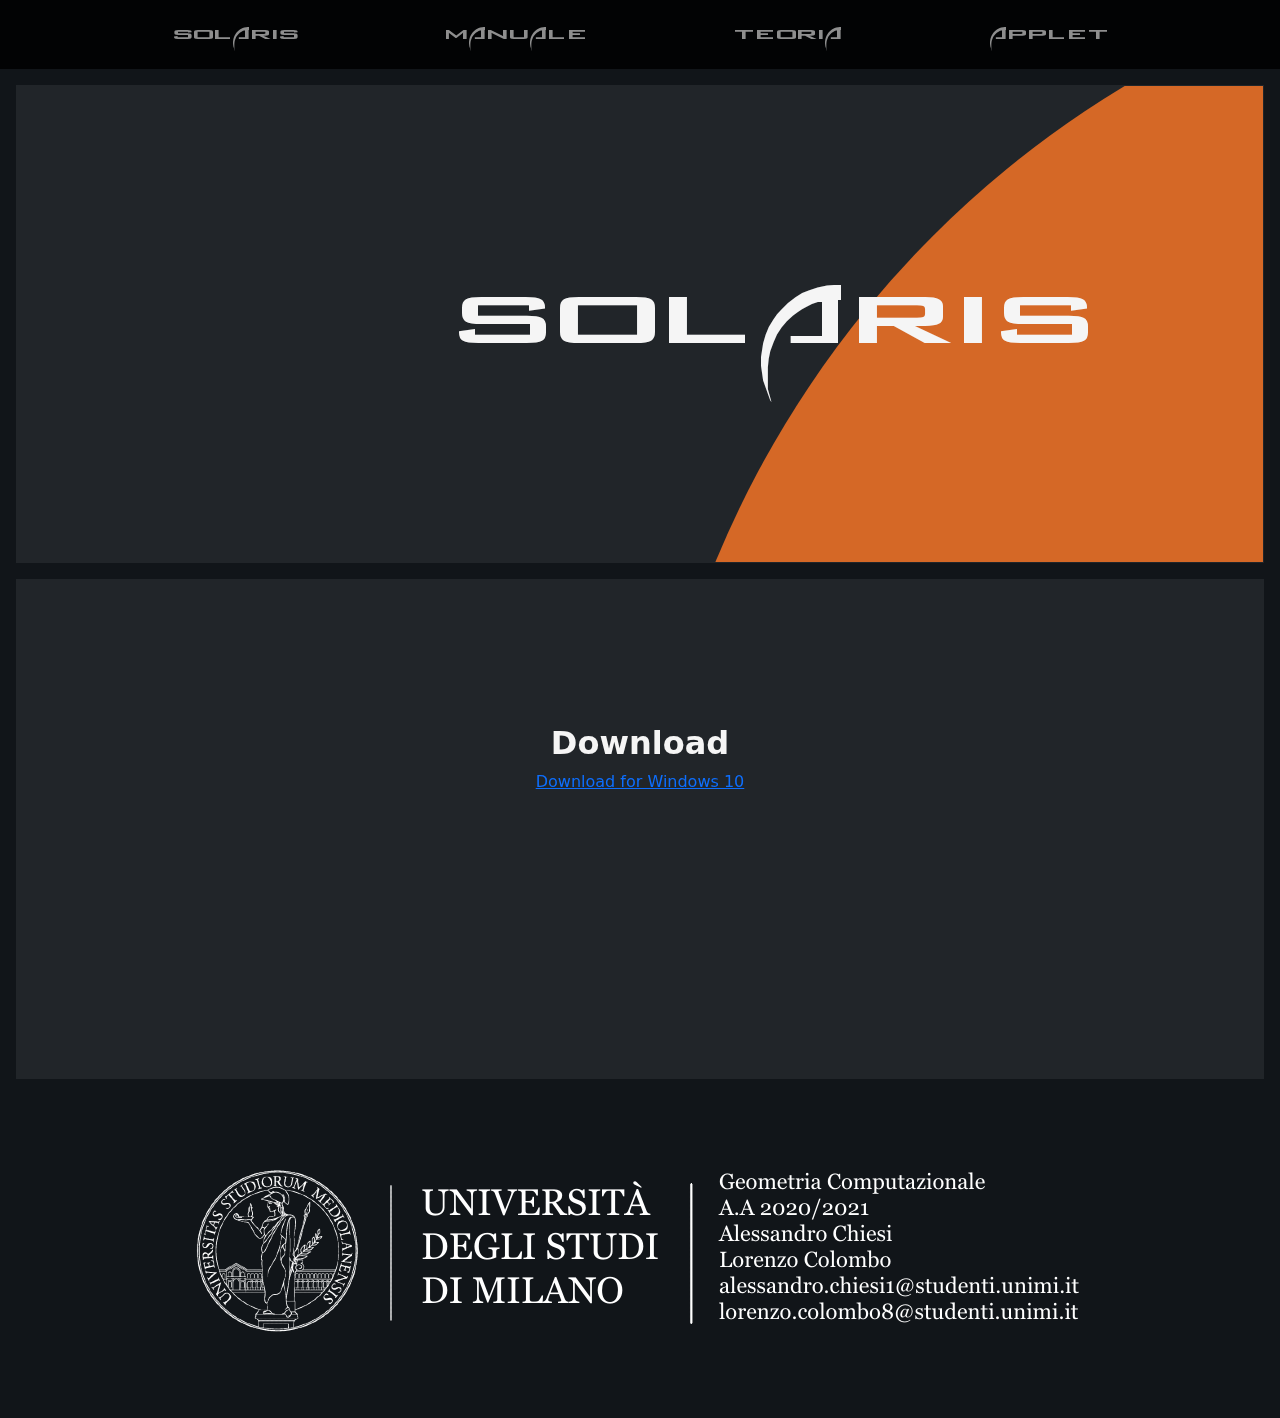
==== resources/applet.html @ 57b8b564 "linux build" ====
<!doctype html>
<html lang="en">
  <head>
    <meta charset="utf-8">
    <meta name="viewport" content="width=device-width, initial-scale=1">
    <meta name="description" content="">
    <meta name="author" content="Mark Otto, Jacob Thornton, and Bootstrap contributors">
    <meta name="generator" content="Hugo 0.83.1">
    <title>Solaris</title>

    <link rel="canonical" href="https://getbootstrap.com/docs/5.0/examples/product/">

    

    <!-- Bootstrap core CSS -->
    <link href="../assets/dist/css/bootstrap.min.css" rel="stylesheet">

    <style>
      .bd-placeholder-img {
        font-size: 1.125rem;
        text-anchor: middle;
        -webkit-user-select: none;
        -moz-user-select: none;
        user-select: none;
      }

      @media (min-width: 768px) {
        .bd-placeholder-img-lg {
          font-size: 3.5rem;
        }
      }
    </style>

    
    <!-- Custom styles for this template -->
    <link href="product.css" rel="stylesheet">

  </head>
  <body style="background-color:#111519">
    
<header class="site-header sticky-top py-1">
  <nav class="container d-flex flex-column flex-md-row justify-content-between">
    <a class="menu-link py-2 d-none d-md-inline-block" href="./index.html">Solaris</a>
    <a class="menu-link py-2 d-none d-md-inline-block" href="manuale.html">Manuale</a>
    <a class="menu-link py-2 d-none d-md-inline-block" href="teoria.html">Teoria</a>
    <a class="menu-link py-2 d-none d-md-inline-block" href="#">Applet</a>
  </nav>
</header>

<main>
  <div id="titlepanel" class="position-relative overflow-hidden p-3 p-md-5 m-md-3 text-center bg-dark">
    <div class="planet"></div>
    <div id="mainpanel" class="col-md-5 p-lg-5 mx-auto my-5" style="position:relative">
      
      <h1 style="font-family:Solaris;font-size:150px" class="display-4 fw-normal">Solaris</h1>
    </div>
  </div>
  <div id="titlepanel" class="position-relative overflow-hidden p-3 p-md-5 m-md-3 text-center bg-dark">
    <div id="mainpanel" class="col-md-8 p-lg-5 mx-auto my-5" style="position:relative">
     <div id="outline-container-org5c8eee5" class="outline-2">
       <h2 class="paragtitle"id="org5c8eee5">Download</h2>
       <div class="outline-text-2" id="text-1">
	   <a href="how.png" download="Solaris"> Download for Windows 10</a>  
       </div>
     </div>
</main>















<footer class="container py-5">
   <div class="figure">
     <p><img src="./unimi.png" alt="dotprod.png" />
     </p>
   </div>
  <!--<div class="row">
    <div class="col-12 col-md">
      
      <svg xmlns="http://www.w3.org/2000/svg" width="24" height="24" fill="none" stroke="currentColor" stroke-linecap="round" stroke-linejoin="round" stroke-width="2" class="d-block mb-2" role="img" viewBox="0 0 24 24"><title>Product</title><circle cx="12" cy="12" r="10"/><path d="M14.31 8l5.74 9.94M9.69 8h11.48M7.38 12l5.74-9.94M9.69 16L3.95 6.06M14.31 16H2.83m13.79-4l-5.74 9.94"/></svg>
      <small class="d-block mb-3 text-muted">&copy; 2017–2021</small>
    </div>--->
</footer>


<script src="../assets/dist/js/bootstrap.bundle.min.js"></script>

      
  </body>
</html>
---- resources/product.css ----
.container {
  max-width: 960px;
}

/*
 * Custom translucent site header
 */

.site-header {
  background-color: rgba(0, 0, 0, .85);
  -webkit-backdrop-filter: saturate(180%) blur(20px);
  backdrop-filter: saturate(180%) blur(20px);
}
.site-header a {
  color: #8e8e8e;
  transition: color .15s ease-in-out;
}
.site-header a:hover {
  color: #fff;
  text-decoration: none;
}

/*
 * Dummy devices (replace them with your own or something else entirely!)
 */

.product-device {
  position: absolute;
  right: 10%;
  bottom: -30%;
  width: 300px;
  height: 540px;
  background-color: #333;
  border-radius: 21px;
  transform: rotate(30deg);
}

#circle {
      width: 90px;
      height: 9x0px;
      -webkit-border-radius: 25px;
      -moz-border-radius: 25px;
      border-radius: 25px;
      background: red;
    }

.product-device::before {
  position: absolute;
  top: 10%;
  right: 10px;
  bottom: 10%;
  left: 10px;
  content: "";
  background-color: rgba(255, 255, 255, .1);
  border-radius: 5px;
}

#gametitle {
    font-family:Solaris;
    font-size: 160px;
}

.product-device-2 {
  top: -25%;
  right: auto;
  bottom: 0;
  left: 5%;
  background-color: #e5e5e5;
}


/*
 * Extra utilities
 */

.flex-equal > * {
  flex: 1;
}
@media (min-width: 768px) {
  .flex-md-equal > * {
    flex: 1;
  }
}


@font-face {
    font-family: "Solaris";
    src: url("./Backslash-Yzgo.ttf");
}

@font-face {
    font-family: "Cantarell";
    src: url("./Cantarell-Bold.ttf");
}

.planet {
    position: absolute;
    top : -30%;
    left: 50%;
    height: 2000px;
    width: 2000px;
    background-color: #d56826;
    border-radius: 50%;
    z-index = -1;
    /*display: inline-block;*/
}

#mainpanel {
    color: whitesmoke;
}

#titlepanel {
    border-style: solid;
    border-width: 1px;
    border-color: #212529;
    radius: 30%;
    
}

.menu-link {
    text-decoration: none;
    font-family: Solaris;
    font-size: 30px;
}

p {
    text-align: left;
    font-size: 20px;
}

ol, ul {
    text-align: left;
    font-size: 20px;
}

.paragtitle {
    font-size: 32px;
    font-weight: bold;
}

.outline-2 {
    margin-bottom: 140px;
}


.title  { text-align: center;
             margin-bottom: .2em; }
  .subtitle { text-align: center;
              font-size: medium;
              font-weight: bold;
              margin-top:0; }
  .todo   { font-family: monospace; color: red; }
  .done   { font-family: monospace; color: green; }
  .priority { font-family: monospace; color: orange; }
  .tag    { background-color: #eee; font-family: monospace;
            padding: 2px; font-size: 80%; font-weight: normal; }
  .timestamp { color: #bebebe; }
  .timestamp-kwd { color: #5f9ea0; }
  .org-right  { margin-left: auto; margin-right: 0px;  text-align: right; }
  .org-left   { margin-left: 0px;  margin-right: auto; text-align: left; }
  .org-center { margin-left: auto; margin-right: auto; text-align: center; }
  .underline { text-decoration: underline; }
  #postamble p, #preamble p { font-size: 90%; margin: .2em; }
  p.verse { margin-left: 3%; }
  pre {
    border: 1px solid #ccc;
    box-shadow: 3px 3px 3px #eee;
    padding: 8pt;
    font-family: monospace;
    overflow: auto;
    margin: 1.2em;
  }
  pre.src {
    position: relative;
    overflow: visible;
    padding-top: 1.2em;
  }
  pre.src:before {
    display: none;
    position: absolute;
    background-color: white;
    top: -10px;
    right: 10px;
    padding: 3px;
    border: 1px solid black;
  }
  pre.src:hover:before { display: inline;}
  /* Languages per Org manual */
  pre.src-asymptote:before { content: 'Asymptote'; }
  pre.src-awk:before { content: 'Awk'; }
  pre.src-C:before { content: 'C'; }
  /* pre.src-C++ doesn't work in CSS */
  pre.src-clojure:before { content: 'Clojure'; }
  pre.src-css:before { content: 'CSS'; }
  pre.src-D:before { content: 'D'; }
  pre.src-ditaa:before { content: 'ditaa'; }
  pre.src-dot:before { content: 'Graphviz'; }
  pre.src-calc:before { content: 'Emacs Calc'; }
  pre.src-emacs-lisp:before { content: 'Emacs Lisp'; }
  pre.src-fortran:before { content: 'Fortran'; }
  pre.src-gnuplot:before { content: 'gnuplot'; }
  pre.src-haskell:before { content: 'Haskell'; }
  pre.src-hledger:before { content: 'hledger'; }
  pre.src-java:before { content: 'Java'; }
  pre.src-js:before { content: 'Javascript'; }
  pre.src-latex:before { content: 'LaTeX'; }
  pre.src-ledger:before { content: 'Ledger'; }
  pre.src-lisp:before { content: 'Lisp'; }
  pre.src-lilypond:before { content: 'Lilypond'; }
  pre.src-lua:before { content: 'Lua'; }
  pre.src-matlab:before { content: 'MATLAB'; }
  pre.src-mscgen:before { content: 'Mscgen'; }
  pre.src-ocaml:before { content: 'Objective Caml'; }
  pre.src-octave:before { content: 'Octave'; }
  pre.src-org:before { content: 'Org mode'; }
  pre.src-oz:before { content: 'OZ'; }
  pre.src-plantuml:before { content: 'Plantuml'; }
  pre.src-processing:before { content: 'Processing.js'; }
  pre.src-python:before { content: 'Python'; }
  pre.src-R:before { content: 'R'; }
  pre.src-ruby:before { content: 'Ruby'; }
  pre.src-sass:before { content: 'Sass'; }
  pre.src-scheme:before { content: 'Scheme'; }
  pre.src-screen:before { content: 'Gnu Screen'; }
  pre.src-sed:before { content: 'Sed'; }
  pre.src-sh:before { content: 'shell'; }
  pre.src-sql:before { content: 'SQL'; }
  pre.src-sqlite:before { content: 'SQLite'; }
  /* additional languages in org.el's org-babel-load-languages alist */
  pre.src-forth:before { content: 'Forth'; }
  pre.src-io:before { content: 'IO'; }
  pre.src-J:before { content: 'J'; }
  pre.src-makefile:before { content: 'Makefile'; }
  pre.src-maxima:before { content: 'Maxima'; }
  pre.src-perl:before { content: 'Perl'; }
  pre.src-picolisp:before { content: 'Pico Lisp'; }
  pre.src-scala:before { content: 'Scala'; }
  pre.src-shell:before { content: 'Shell Script'; }
  pre.src-ebnf2ps:before { content: 'ebfn2ps'; }
  /* additional language identifiers per "defun org-babel-execute"
       in ob-*.el */
  pre.src-cpp:before  { content: 'C++'; }
  pre.src-abc:before  { content: 'ABC'; }
  pre.src-coq:before  { content: 'Coq'; }
  pre.src-groovy:before  { content: 'Groovy'; }
  /* additional language identifiers from org-babel-shell-names in
     ob-shell.el: ob-shell is the only babel language using a lambda to put
     the execution function name together. */
  pre.src-bash:before  { content: 'bash'; }
  pre.src-csh:before  { content: 'csh'; }
  pre.src-ash:before  { content: 'ash'; }
  pre.src-dash:before  { content: 'dash'; }
  pre.src-ksh:before  { content: 'ksh'; }
  pre.src-mksh:before  { content: 'mksh'; }
  pre.src-posh:before  { content: 'posh'; }
  /* Additional Emacs modes also supported by the LaTeX listings package */
  pre.src-ada:before { content: 'Ada'; }
  pre.src-asm:before { content: 'Assembler'; }
  pre.src-caml:before { content: 'Caml'; }
  pre.src-delphi:before { content: 'Delphi'; }
  pre.src-html:before { content: 'HTML'; }
  pre.src-idl:before { content: 'IDL'; }
  pre.src-mercury:before { content: 'Mercury'; }
  pre.src-metapost:before { content: 'MetaPost'; }
  pre.src-modula-2:before { content: 'Modula-2'; }
  pre.src-pascal:before { content: 'Pascal'; }
  pre.src-ps:before { content: 'PostScript'; }
  pre.src-prolog:before { content: 'Prolog'; }
  pre.src-simula:before { content: 'Simula'; }
  pre.src-tcl:before { content: 'tcl'; }
  pre.src-tex:before { content: 'TeX'; }
  pre.src-plain-tex:before { content: 'Plain TeX'; }
  pre.src-verilog:before { content: 'Verilog'; }
  pre.src-vhdl:before { content: 'VHDL'; }
  pre.src-xml:before { content: 'XML'; }
  pre.src-nxml:before { content: 'XML'; }
  /* add a generic configuration mode; LaTeX export needs an additional
     (add-to-list 'org-latex-listings-langs '(conf " ")) in .emacs */
  pre.src-conf:before { content: 'Configuration File'; }

  table { border-collapse:collapse; }
  caption.t-above { caption-side: top; }
  caption.t-bottom { caption-side: bottom; }
  td, th { vertical-align:top;  }
  th.org-right  { text-align: center;  }
  th.org-left   { text-align: center;   }
  th.org-center { text-align: center; }
  td.org-right  { text-align: right;  }
  td.org-left   { text-align: left;   }
  td.org-center { text-align: center; }
  dt { font-weight: bold; }
  .footpara { display: inline; }
  .footdef  { margin-bottom: 1em; }
  .figure { padding: 1em; }
  .figure p { text-align: center; }
  .inlinetask {
    padding: 10px;
    border: 2px solid gray;
    margin: 10px;
    background: #ffffcc;
  }
  #org-div-home-and-up
   { text-align: right; font-size: 70%; white-space: nowrap; }
  textarea { overflow-x: auto; }
  .linenr { font-size: smaller }
  .code-highlighted { background-color: #ffff00; }
  .org-info-js_info-navigation { border-style: none; }
  #org-info-js_console-label
    { font-size: 10px; font-weight: bold; white-space: nowrap; }
  .org-info-js_search-highlight
    { background-color: #ffff00; color: #000000; font-weight: bold; }
  .org-svg { width: 90%; }
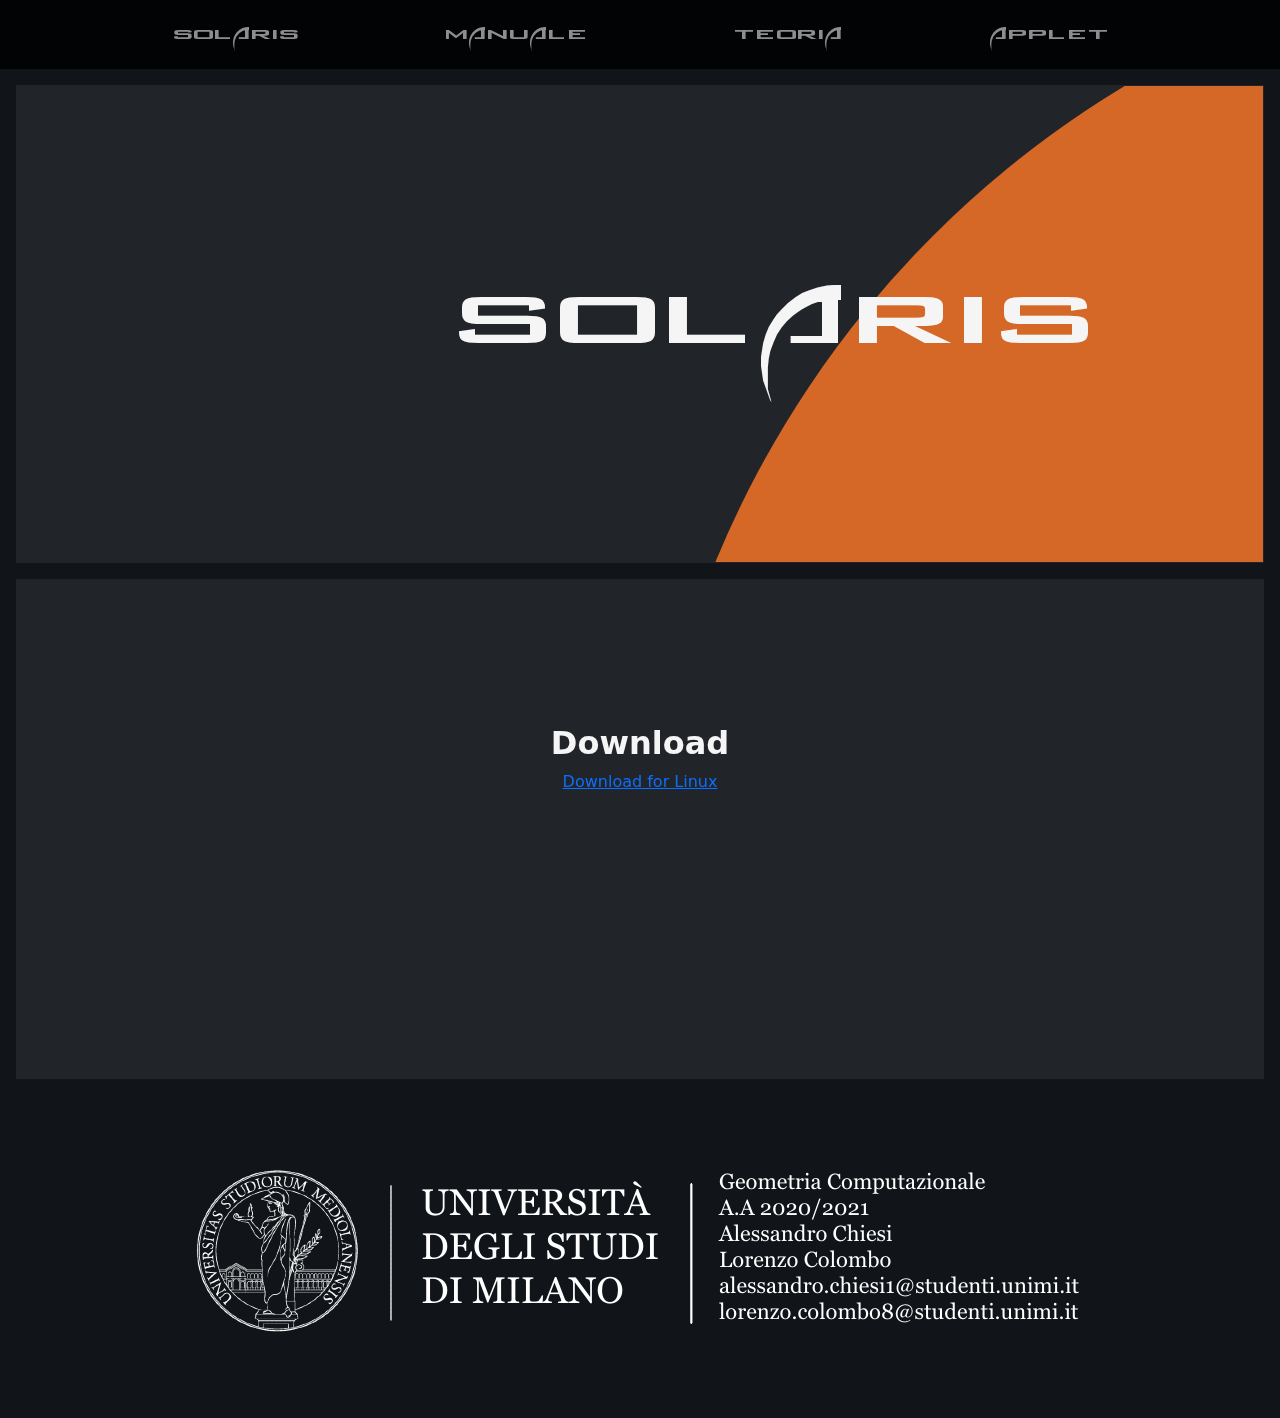
==== commit 650d1c2d: "linux build download" ====
--- a/resources/applet.html
+++ b/resources/applet.html
@@ -60,7 +60,7 @@
      <div id="outline-container-org5c8eee5" class="outline-2">
        <h2 class="paragtitle"id="org5c8eee5">Download</h2>
        <div class="outline-text-2" id="text-1">
-	   <a href="how.png" download="Solaris"> Download for Windows 10</a>  
+	   <a href="../downloads/Solaris.tar.gz" download="Solaris"> Download for Linux</a>  
        </div>
      </div>
 </main>
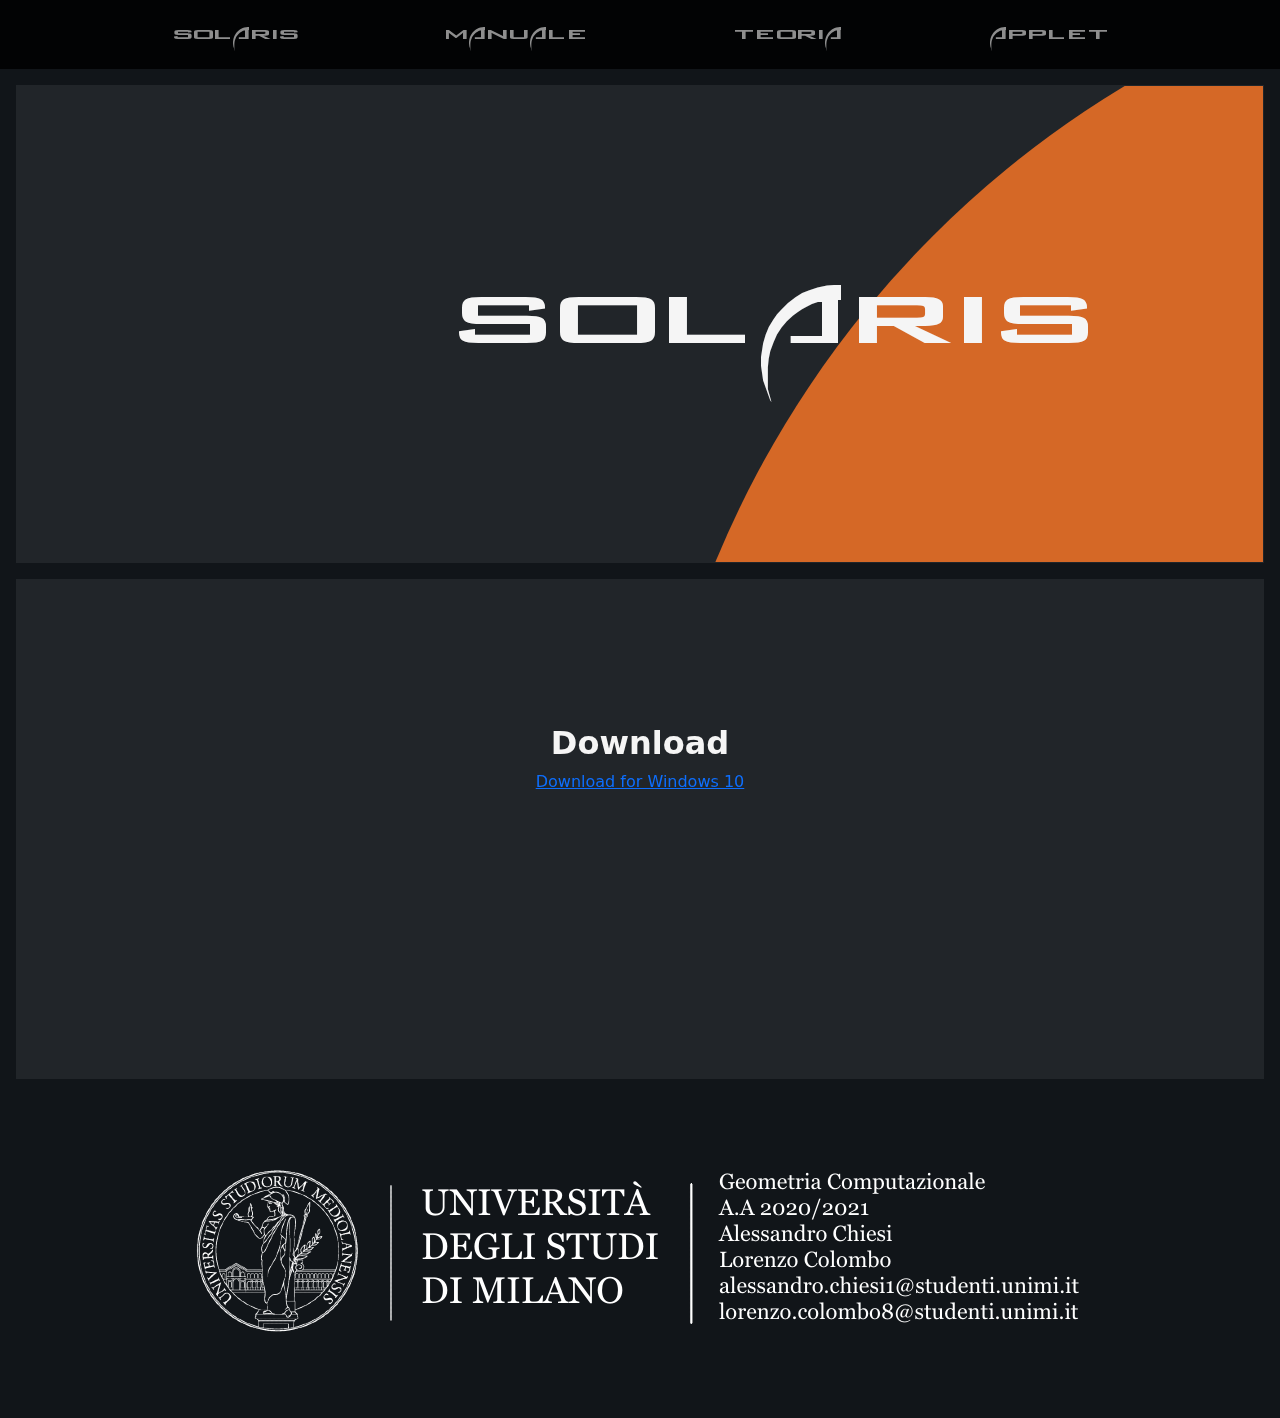
==== commit fae17389: "merge" ====
--- a/resources/applet.html
+++ b/resources/applet.html
@@ -60,7 +60,7 @@
      <div id="outline-container-org5c8eee5" class="outline-2">
        <h2 class="paragtitle"id="org5c8eee5">Download</h2>
        <div class="outline-text-2" id="text-1">
-	   <a href="../downloads/Solaris.tar.gz" download="Solaris"> Download for Linux</a>  
+	   <a href="./how.png" download> Download for Windows 10</a>  
        </div>
      </div>
 </main>
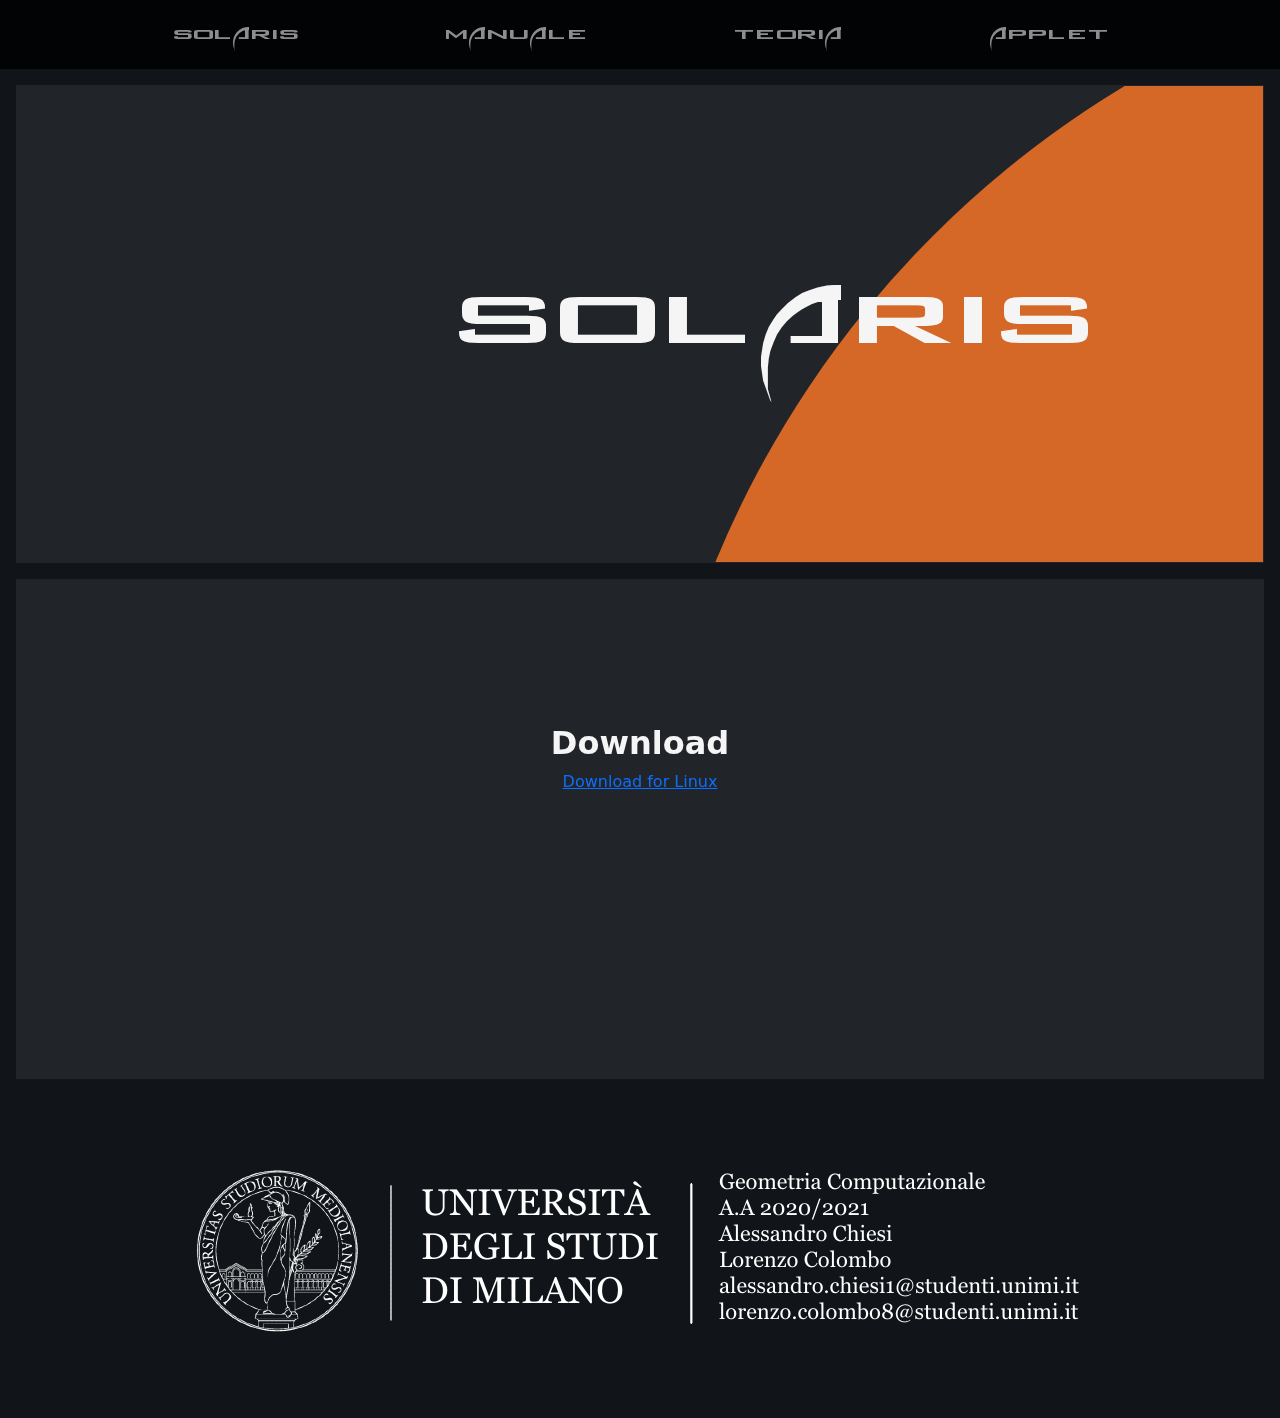
==== commit 486c8de9: "Merge branch 'master' of https://github.com/Keasys/Solaris" ====
--- a/resources/applet.html
+++ b/resources/applet.html
@@ -60,7 +60,7 @@
      <div id="outline-container-org5c8eee5" class="outline-2">
        <h2 class="paragtitle"id="org5c8eee5">Download</h2>
        <div class="outline-text-2" id="text-1">
-	   <a href="./how.png" download> Download for Windows 10</a>  
+	   <a href="../downloads/Solaris.tar.gz" download="Solaris"> Download for Linux</a>  
        </div>
      </div>
 </main>
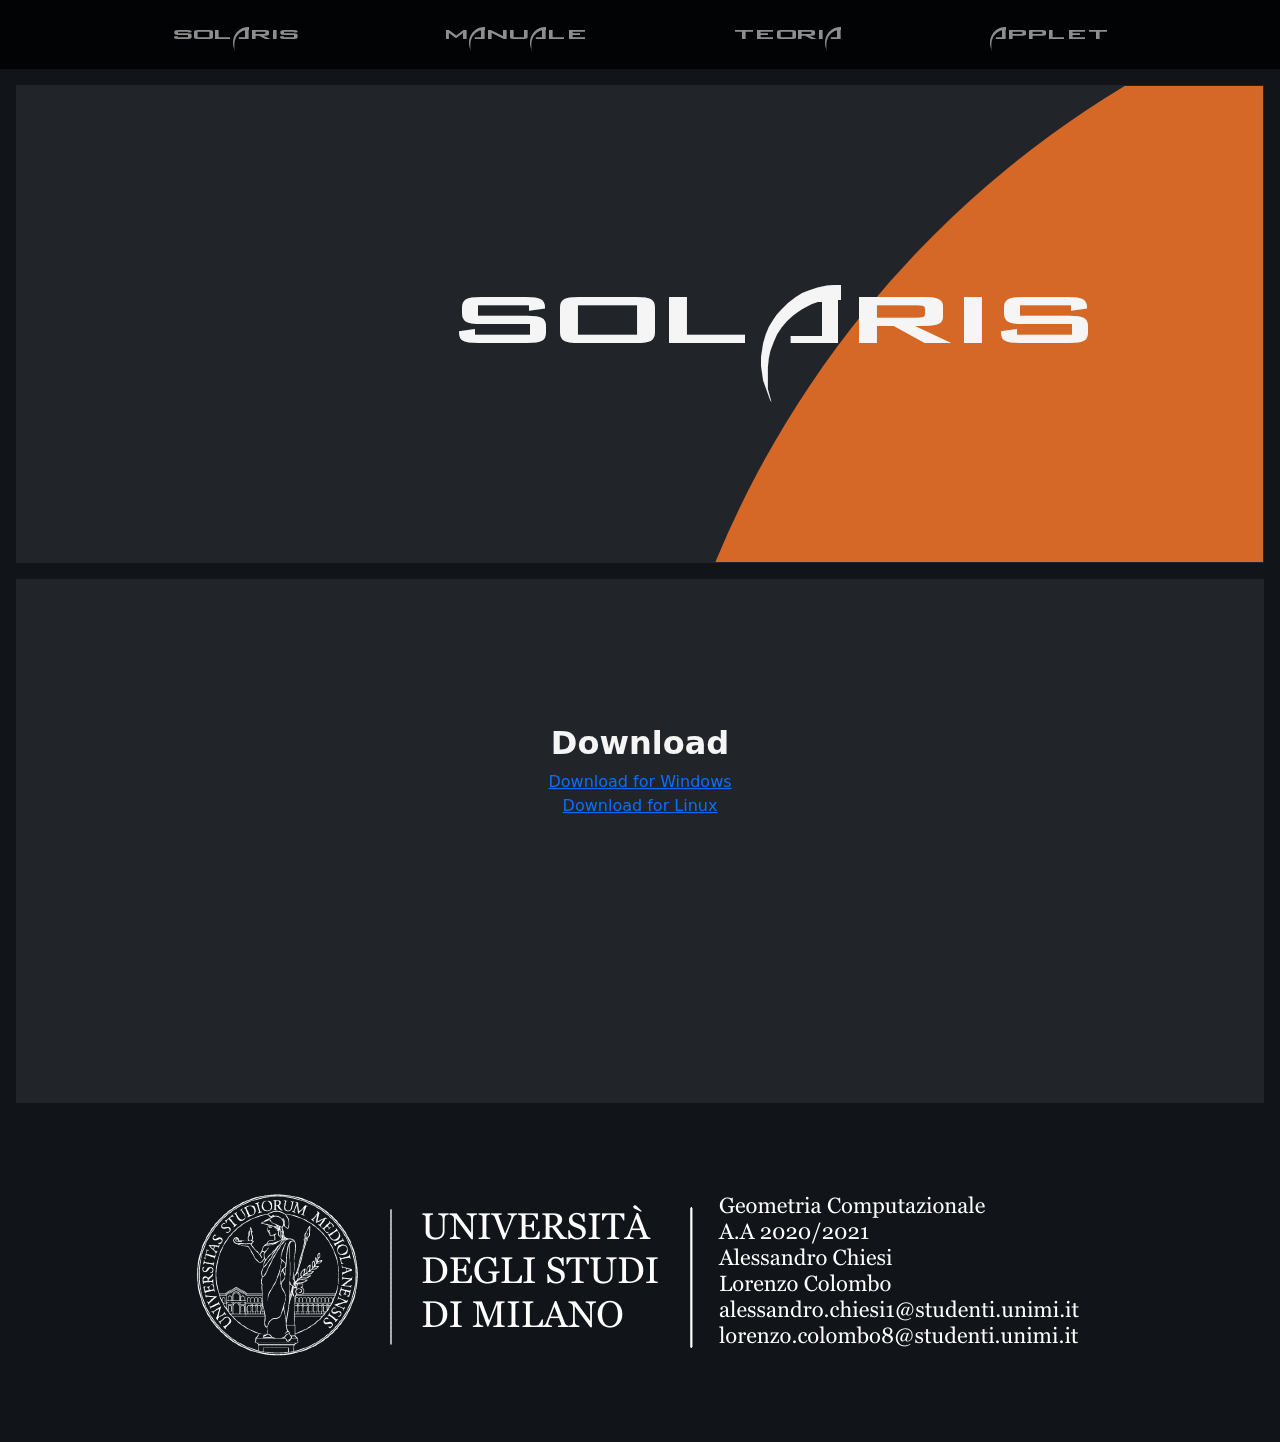
==== commit 3e07dc3a: "windows download" ====
--- a/resources/applet.html
+++ b/resources/applet.html
@@ -60,7 +60,8 @@
      <div id="outline-container-org5c8eee5" class="outline-2">
        <h2 class="paragtitle"id="org5c8eee5">Download</h2>
        <div class="outline-text-2" id="text-1">
-	   <a href="../downloads/Solaris.tar.gz" download="Solaris"> Download for Linux</a>  
+	 <a href="../downloads/SolarisWindows.zip" download="Solaris"> Download for Windows</a><br>
+	 <a href="../downloads/SolarisLinux.tar.gz" download="Solaris"> Download for Linux</a>  
        </div>
      </div>
 </main>
